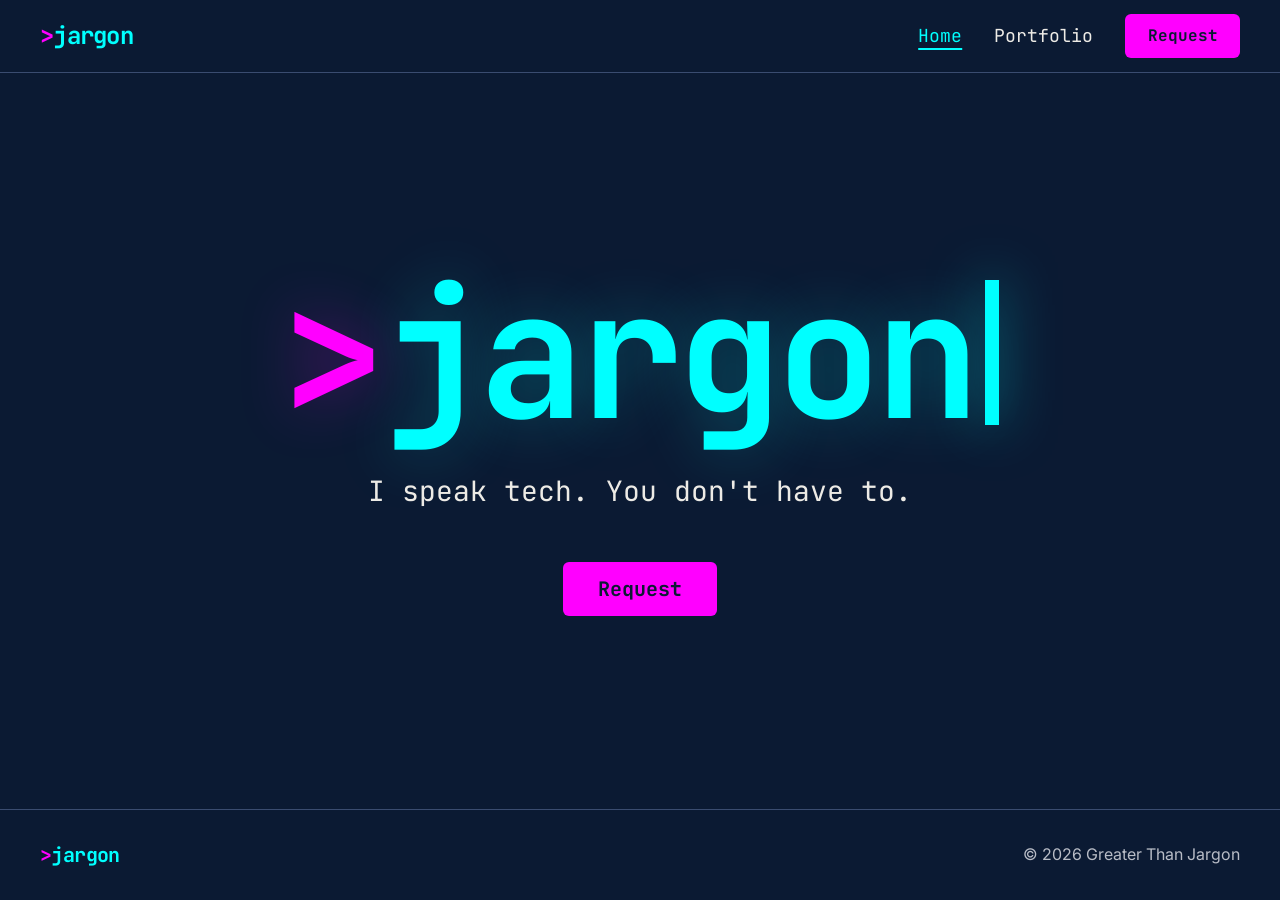
==== greater-than-jargon/index.html @ 858a2253 "Preview: Greater Than Jargon first build Co-Authored-By: Claude Opus 5.5 <noreply@anthropic.com> Cla" ====
<!DOCTYPE html>
<!-- Site designed and built by Greater Than Jargon -->
<html lang="en">
<head>
  <meta charset="utf-8">
  <meta name="viewport" content="width=device-width, initial-scale=1">
  <title>Greater Than Jargon | Websites for Small Businesses, in Plain English</title>
  <meta name="description" content="Greater Than Jargon builds fast, clean websites for small businesses. I speak tech. You don't have to.">
  <!-- PREVIEW ONLY: remove this robots tag at launch -->
  <meta name="robots" content="noindex, nofollow">
  <meta property="og:type" content="website">
  <meta property="og:site_name" content="Greater Than Jargon">
  <meta property="og:title" content="Greater Than Jargon | Websites for Small Businesses, in Plain English">
  <meta property="og:description" content="Greater Than Jargon builds fast, clean websites for small businesses. I speak tech. You don't have to.">
  <!-- PLACEHOLDER share image: make this an absolute URL once the domain is live -->
  <meta property="og:image" content="images/og/greater-than-jargon-share.png">
  <meta property="og:image:width" content="1200">
  <meta property="og:image:height" content="630">
  <meta property="og:image:alt" content="The Greater Than Jargon logo, >jargon, with the slogan: I speak tech. You don't have to.">
  <meta name="twitter:card" content="summary_large_image">
  <meta name="theme-color" content="#0B1A33">
  <link rel="icon" href="favicon.svg" type="image/svg+xml">
  <link rel="icon" href="favicon.png" type="image/png" sizes="32x32">
  <link rel="apple-touch-icon" href="apple-touch-icon.png">
  <link rel="preconnect" href="https://fonts.googleapis.com">
  <link rel="preconnect" href="https://fonts.gstatic.com" crossorigin>
  <link rel="stylesheet" href="https://fonts.googleapis.com/css2?family=Inter:wght@400;600&family=JetBrains+Mono:wght@400;700&display=swap">
  <link rel="stylesheet" href="css/reset.css">
  <link rel="stylesheet" href="css/styles.css">
  <script>document.documentElement.className = "js";</script>
</head>
<body>
  <a class="skip-link" href="#main">Skip to main content</a>

  <header class="site-header">
    <div class="container header-inner">
      <a class="logo header-logo" href="index.html">
        <span aria-hidden="true"><span class="logo-gt">&gt;</span>jargon</span>
        <span class="visually-hidden">Greater Than Jargon home</span>
      </a>
      <button class="nav-toggle" type="button" aria-expanded="false" aria-controls="site-nav">
        <span class="visually-hidden">Menu</span>
        <svg class="icon-open" width="28" height="28" viewBox="0 0 24 24" aria-hidden="true"><path d="M3 6h18M3 12h18M3 18h18" stroke="currentColor" stroke-width="2" stroke-linecap="round"/></svg>
        <svg class="icon-close" width="28" height="28" viewBox="0 0 24 24" aria-hidden="true"><path d="M6 6l12 12M18 6L6 18" stroke="currentColor" stroke-width="2" stroke-linecap="round"/></svg>
      </button>
      <nav id="site-nav" class="site-nav" aria-label="Main">
        <ul class="nav-list">
          <li><a href="index.html" aria-current="page">Home</a></li>
          <li><a href="portfolio.html">Portfolio</a></li>
          <li><a class="button" href="request.html">Request</a></li>
        </ul>
      </nav>
    </div>
  </header>

  <main id="main" class="home">
    <div class="hero">
      <h1 class="logo hero-logo">
        <span aria-hidden="true"><span class="logo-gt">&gt;</span>jargon<span class="cursor"></span></span>
        <span class="visually-hidden">Greater Than Jargon</span>
      </h1>
      <p class="slogan">I speak tech. You don't have to.</p>
      <a class="button button--large" href="request.html">Request</a>
    </div>
  </main>

  <footer class="site-footer">
    <div class="container footer-inner">
      <p class="logo footer-logo"><span aria-hidden="true"><span class="logo-gt">&gt;</span>jargon</span><span class="visually-hidden">Greater Than Jargon</span></p>
      <p class="copyright">© <span data-year>2026</span> Greater Than Jargon</p>
    </div>
  </footer>

  <script src="js/script.js" defer></script>
</body>
</html>
---- greater-than-jargon/css/styles.css ----
/* Greater Than Jargon — site styles. Mobile-first; breakpoints in em. */

:root {
  /* Colors (from the brief) */
  --color-bg: #0B1A33;          /* PLACEHOLDER: swap for the exact logo navy */
  --color-surface: #14264A;
  --color-text: #EDEBE6;        /* off-white, never pure white */
  --color-text-muted: #B8BCC6;
  --color-magenta: #FF00FF;     /* RESERVED: logo ">" and CTA buttons only */
  --color-cyan: #00FFFF;        /* logo "jargon", links, card glow, button hover */
  --color-btn-text: #0B1A33;
  --color-border: #3A4C70;
  --color-error: #FF9C9C;

  /* Type */
  --font-mono: 'JetBrains Mono', ui-monospace, Consolas, monospace;
  --font-body: 'Inter', system-ui, sans-serif;
  --font-size-body: 1.125rem;   /* 18px */
  --font-size-small: 1rem;      /* floor: never below 16px */
  --font-size-h1: clamp(2rem, 1.4rem + 2.6vw, 3rem);
  --font-size-h2: clamp(1.5rem, 1.2rem + 1.2vw, 2rem);
  --line-height-body: 1.6;
  --line-height-heading: 1.2;

  /* Spacing */
  --space-sm: 0.5rem;
  --space-md: 1rem;
  --space-lg: 2rem;
  --space-xl: 4rem;

  /* Shape and depth */
  --radius: 0.75rem;
  --radius-sm: 0.375rem;
  --glow: 0 0 0 1px rgb(0 255 255 / 0.18), 0 0.5rem 2rem rgb(0 255 255 / 0.10);
  --glow-strong: 0 0 0 1px rgb(0 255 255 / 0.55), 0 0.75rem 2.5rem rgb(0 255 255 / 0.28);
  --ease: 0.25s ease;

  /* Layout */
  --container-max: 90rem;
  --gutter: clamp(1rem, 4vw, 2.5rem);
}

/* ---- Base ------------------------------------------------------------ */

html {
  background: var(--color-bg);
  color-scheme: dark;
}

body {
  display: flex;
  flex-direction: column;
  min-height: 100vh;
  min-height: 100dvh;
  background: var(--color-bg);
  color: var(--color-text);
  font-family: var(--font-body);
  font-size: var(--font-size-body);
  line-height: var(--line-height-body);
}

main {
  flex: 1;
}

h1,
h2,
h3 {
  font-family: var(--font-mono);
  font-weight: 700;
  line-height: var(--line-height-heading);
  letter-spacing: -0.02em;
}

h1 { font-size: var(--font-size-h1); }
h2 { font-size: var(--font-size-h2); }

a {
  color: var(--color-cyan);
  text-underline-offset: 0.2em;
}

a:hover {
  text-decoration-thickness: 2px;
}

:focus-visible {
  outline: 3px solid var(--color-cyan);
  outline-offset: 3px;
  border-radius: 2px;
}

::selection {
  background: var(--color-cyan);
  color: var(--color-btn-text);
}

.container {
  width: 100%;
  max-width: var(--container-max);
  margin-inline: auto;
  padding-inline: var(--gutter);
}

.visually-hidden {
  position: absolute !important;
  width: 1px;
  height: 1px;
  padding: 0;
  margin: -1px;
  overflow: hidden;
  clip: rect(0 0 0 0);
  white-space: nowrap;
  border: 0;
}

.skip-link {
  position: absolute;
  top: var(--space-sm);
  left: var(--space-sm);
  z-index: 100;
  padding: var(--space-sm) var(--space-md);
  background: var(--color-cyan);
  color: var(--color-btn-text);
  font-family: var(--font-mono);
  font-weight: 700;
  border-radius: var(--radius-sm);
  transform: translateY(-200%);
}

.skip-link:focus {
  transform: none;
}

/* ---- Logo ------------------------------------------------------------ */

.logo {
  font-family: var(--font-mono);
  font-weight: 700;
  color: var(--color-cyan);
  letter-spacing: -0.03em;
  line-height: 1;
  white-space: nowrap;
}

.logo-gt {
  color: var(--color-magenta);
}

/* ---- Buttons --------------------------------------------------------- */

.button {
  display: inline-flex;
  align-items: center;
  justify-content: center;
  min-height: 2.75rem;
  padding: 0.6em 1.4em;
  background: var(--color-magenta);
  color: var(--color-btn-text);
  font-family: var(--font-mono);
  font-size: 1rem;
  font-weight: 700;
  line-height: 1.2;
  text-decoration: none;
  border-radius: var(--radius-sm);
  transition: background-color var(--ease), transform var(--ease);
}

.button:hover,
.button:focus-visible {
  background: var(--color-cyan);
  text-decoration: none;
}

.button:active {
  transform: translateY(1px);
}

.button[disabled] {
  cursor: progress;
  opacity: 0.75;
}

.button--large {
  font-size: 1.25rem;
  padding: 0.75em 1.75em;
}

/* ---- Header and nav -------------------------------------------------- */

.site-header {
  position: relative;
  border-bottom: 1px solid var(--color-border);
}

.header-inner {
  display: flex;
  align-items: center;
  justify-content: space-between;
  gap: var(--space-md);
  min-height: 4.5rem;
}

.header-logo {
  font-size: 1.5rem;
  text-decoration: none;
  padding-block: var(--space-sm);
}

.nav-toggle {
  display: inline-flex;
  align-items: center;
  justify-content: center;
  width: 2.75rem;
  height: 2.75rem;
  margin-right: -0.5rem;
  color: var(--color-text);
  border-radius: var(--radius-sm);
}

.nav-toggle .icon-close,
.nav-toggle[aria-expanded="true"] .icon-open {
  display: none;
}

.nav-toggle[aria-expanded="true"] .icon-close {
  display: block;
}

/* Without JS the toggle can't work, so show the links inline. */
html:not(.js) .nav-toggle {
  display: none;
}

.site-nav {
  display: none;
}

html:not(.js) .site-nav,
.site-nav.is-open {
  display: block;
}

.site-nav.is-open {
  position: absolute;
  top: 100%;
  left: 0;
  right: 0;
  z-index: 50;
  background: var(--color-bg);
  border-bottom: 1px solid var(--color-border);
  box-shadow: 0 1rem 2rem rgb(0 0 0 / 0.35);
}

.nav-list {
  list-style: none;
  display: flex;
  flex-direction: column;
  gap: var(--space-sm);
  padding: var(--space-md) var(--gutter) var(--space-lg);
}

.nav-list a:not(.button) {
  display: block;
  padding: var(--space-sm) 0;
  color: var(--color-text);
  font-family: var(--font-mono);
  font-size: 1.125rem;
  text-decoration: none;
}

.nav-list a:not(.button):hover,
.nav-list a:not(.button)[aria-current="page"] {
  color: var(--color-cyan);
}

.nav-list a:not(.button)[aria-current="page"] {
  text-decoration: underline;
  text-decoration-thickness: 2px;
  text-underline-offset: 0.35em;
}

.nav-list .button {
  margin-top: var(--space-sm);
  width: 100%;
}

html:not(.js) .nav-list {
  flex-direction: row;
  flex-wrap: wrap;
  align-items: center;
  gap: var(--space-md);
  padding: 0;
}

@media (min-width: 48em) {
  .nav-toggle {
    display: none;
  }

  .site-nav,
  .site-nav.is-open {
    display: block;
    position: static;
    background: none;
    border: 0;
    box-shadow: none;
  }

  .nav-list,
  html:not(.js) .nav-list {
    flex-direction: row;
    align-items: center;
    gap: var(--space-lg);
    padding: 0;
  }

  .nav-list .button {
    margin-top: 0;
    width: auto;
  }
}

/* ---- Footer ---------------------------------------------------------- */

.site-footer {
  border-top: 1px solid var(--color-border);
  padding-block: var(--space-lg);
}

.footer-inner {
  display: flex;
  flex-wrap: wrap;
  align-items: center;
  justify-content: space-between;
  gap: var(--space-sm) var(--space-lg);
}

.footer-logo {
  font-size: 1.25rem;
}

.copyright {
  color: var(--color-text-muted);
  font-size: var(--font-size-small);
}

/* ---- Home ------------------------------------------------------------ */

.home {
  display: grid;
  place-items: center;
  padding: var(--space-xl) var(--gutter);
}

.hero {
  display: flex;
  flex-direction: column;
  align-items: center;
  text-align: center;
}

.hero-logo {
  font-size: clamp(3.75rem, 19vw, 11rem);
  letter-spacing: -0.04em;
  text-shadow: 0 0 0.35em rgb(0 255 255 / 0.25);
}

.hero-logo .logo-gt {
  text-shadow: 0 0 0.35em rgb(255 0 255 / 0.3);
}

/* The one moment of motion: a cursor that blinks a few times, then holds. */
.cursor {
  display: inline-block;
  width: 0.08em;
  height: 0.82em;
  margin-left: 0.06em;
  vertical-align: -0.04em;
  background: var(--color-cyan);
  box-shadow: 0 0 0.3em rgb(0 255 255 / 0.5);
  animation: blink 1.1s steps(1) 6;
}

@keyframes blink {
  50% { opacity: 0; }
}

.slogan {
  margin-top: clamp(1rem, 3vw, 1.75rem);
  font-family: var(--font-mono);
  font-size: clamp(1.125rem, 0.9rem + 1.3vw, 1.75rem);
  line-height: 1.4;
  color: var(--color-text);
  text-wrap: balance;
}

.hero .button {
  margin-top: clamp(2rem, 6vw, 3.25rem);
}

/* ---- Inner page header ----------------------------------------------- */

.page-header {
  padding-top: clamp(2.5rem, 7vw, 4.5rem);
  padding-bottom: var(--space-lg);
}

.page-header .lede {
  max-width: 38em;
  margin-top: var(--space-md);
  color: var(--color-text-muted);
}

/* ---- Portfolio ------------------------------------------------------- */

.portfolio {
  padding-bottom: var(--space-xl);
}

.card-grid {
  list-style: none;
  display: grid;
  grid-template-columns: 1fr;
  gap: clamp(1.25rem, 2.5vw, 2rem);
}

@media (min-width: 36em) { .card-grid { grid-template-columns: repeat(2, 1fr); } }
@media (min-width: 60em) { .card-grid { grid-template-columns: repeat(3, 1fr); } }
@media (min-width: 80em) { .card-grid { grid-template-columns: repeat(4, 1fr); } }

.card {
  position: relative;
  display: flex;
  flex-direction: column;
  height: 100%;
  background: var(--color-surface);
  border-radius: var(--radius);
  box-shadow: var(--glow);
  transition: transform var(--ease), box-shadow var(--ease);
}

.card-image {
  width: 100%;
  aspect-ratio: 16 / 10;
  object-fit: cover;
  object-position: top;
  border-radius: var(--radius) var(--radius) 0 0;
  background: var(--color-bg);
}

.card-body {
  display: flex;
  flex-direction: column;
  gap: 0.25rem;
  padding: var(--space-md) 1.25rem 1.25rem;
}

.card-title {
  font-size: 1.25rem;
  letter-spacing: -0.01em;
}

.card-link {
  font-size: var(--font-size-small);
  font-weight: 600;
}

/* The whole card is clickable; the link stays the one focus stop. */
.card-link::after {
  content: "";
  position: absolute;
  inset: 0;
  border-radius: var(--radius);
}

.card-link:focus-visible {
  outline: none;
}

.card:has(.card-link:focus-visible) {
  outline: 3px solid var(--color-cyan);
  outline-offset: 4px;
}

.card-soon {
  color: var(--color-text-muted);
  font-size: var(--font-size-small);
}

.card:has(.card-link):hover,
.card:has(.card-link:focus-visible) {
  transform: translateY(-4px);
  box-shadow: var(--glow-strong);
}

@media (prefers-reduced-motion: reduce) {
  .card:has(.card-link):hover,
  .card:has(.card-link:focus-visible) {
    transform: none;
  }
}

/* ---- Request form ---------------------------------------------------- */

.request {
  padding-bottom: var(--space-xl);
}

.request-form,
.form-success {
  max-width: 40rem;
}

.field {
  display: flex;
  flex-direction: column;
  gap: 0.375rem;
  margin-bottom: 1.5rem;
}

.field label {
  font-family: var(--font-mono);
  font-weight: 700;
  font-size: 1rem;
}

.optional {
  color: var(--color-text-muted);
  font-weight: 400;
}

.hint {
  color: var(--color-text-muted);
  font-size: var(--font-size-small);
}

.field input,
.field textarea {
  width: 100%;
  min-height: 3rem;
  padding: 0.625rem 0.875rem;
  background: var(--color-surface);
  color: var(--color-text);
  border: 1px solid var(--color-border);
  border-radius: var(--radius-sm);
  font-size: var(--font-size-body);
  transition: border-color var(--ease);
}

.field input:hover,
.field textarea:hover {
  border-color: var(--color-text-muted);
}

.field input:focus-visible,
.field textarea:focus-visible {
  border-color: var(--color-cyan);
  outline-offset: 1px;
}

.field [aria-invalid="true"] {
  border-color: var(--color-error);
}

.field-error,
.form-status {
  color: var(--color-error);
  font-size: var(--font-size-small);
}

.field-error:empty,
.form-status:empty {
  display: none;
}

.field-error::before {
  content: "Error: ";
  font-weight: 600;
}

.form-actions {
  margin-top: var(--space-lg);
}

.cf-turnstile {
  min-height: 65px;
}

.form-status {
  margin-top: var(--space-md);
}

/* Honeypot: off-screen, not display:none, so bots still see it. */
.hp {
  position: absolute;
  left: -9999px;
  width: 1px;
  height: 1px;
  overflow: hidden;
}

.form-success {
  padding: var(--space-lg);
  background: var(--color-surface);
  border-radius: var(--radius);
  box-shadow: var(--glow);
}

.form-success p {
  margin-top: var(--space-md);
}

.form-success:focus {
  outline: none;
}

.form-success:focus-visible {
  outline: 3px solid var(--color-cyan);
}
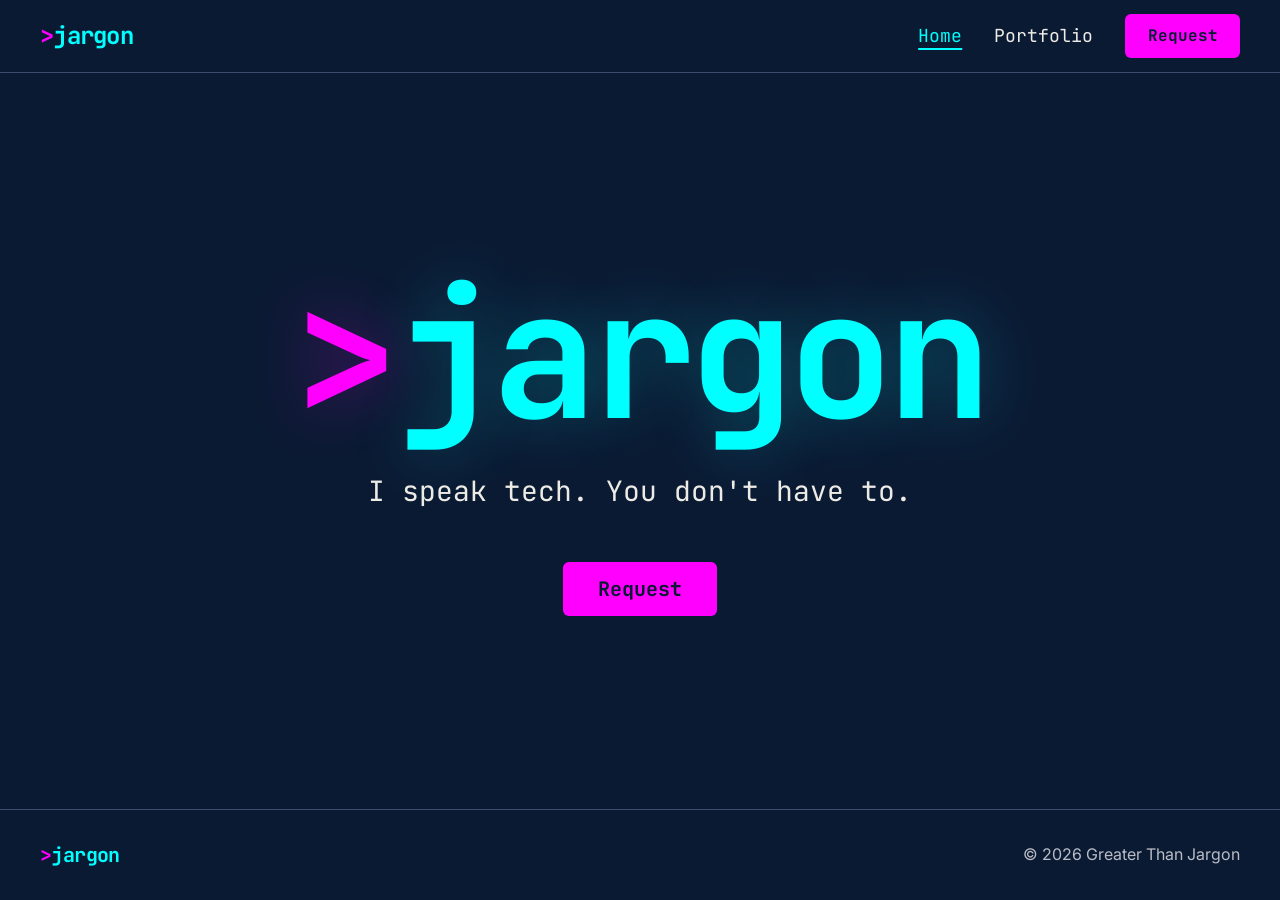
==== commit e543803f: "Preview: Greater Than Jargon, remove logo cursor Co-Authored-By: Claude Opus 5.5 <noreply@anthropic." ====
--- a/greater-than-jargon/index.html
+++ b/greater-than-jargon/index.html
@@ -56,7 +56,7 @@
   <main id="main" class="home">
     <div class="hero">
       <h1 class="logo hero-logo">
-        <span aria-hidden="true"><span class="logo-gt">&gt;</span>jargon<span class="cursor"></span></span>
+        <span aria-hidden="true"><span class="logo-gt">&gt;</span>jargon</span>
         <span class="visually-hidden">Greater Than Jargon</span>
       </h1>
       <p class="slogan">I speak tech. You don't have to.</p>
--- a/greater-than-jargon/css/styles.css
+++ b/greater-than-jargon/css/styles.css
@@ -370,22 +370,6 @@
   text-shadow: 0 0 0.35em rgb(255 0 255 / 0.3);
 }
 
-/* The one moment of motion: a cursor that blinks a few times, then holds. */
-.cursor {
-  display: inline-block;
-  width: 0.08em;
-  height: 0.82em;
-  margin-left: 0.06em;
-  vertical-align: -0.04em;
-  background: var(--color-cyan);
-  box-shadow: 0 0 0.3em rgb(0 255 255 / 0.5);
-  animation: blink 1.1s steps(1) 6;
-}
-
-@keyframes blink {
-  50% { opacity: 0; }
-}
-
 .slogan {
   margin-top: clamp(1rem, 3vw, 1.75rem);
   font-family: var(--font-mono);
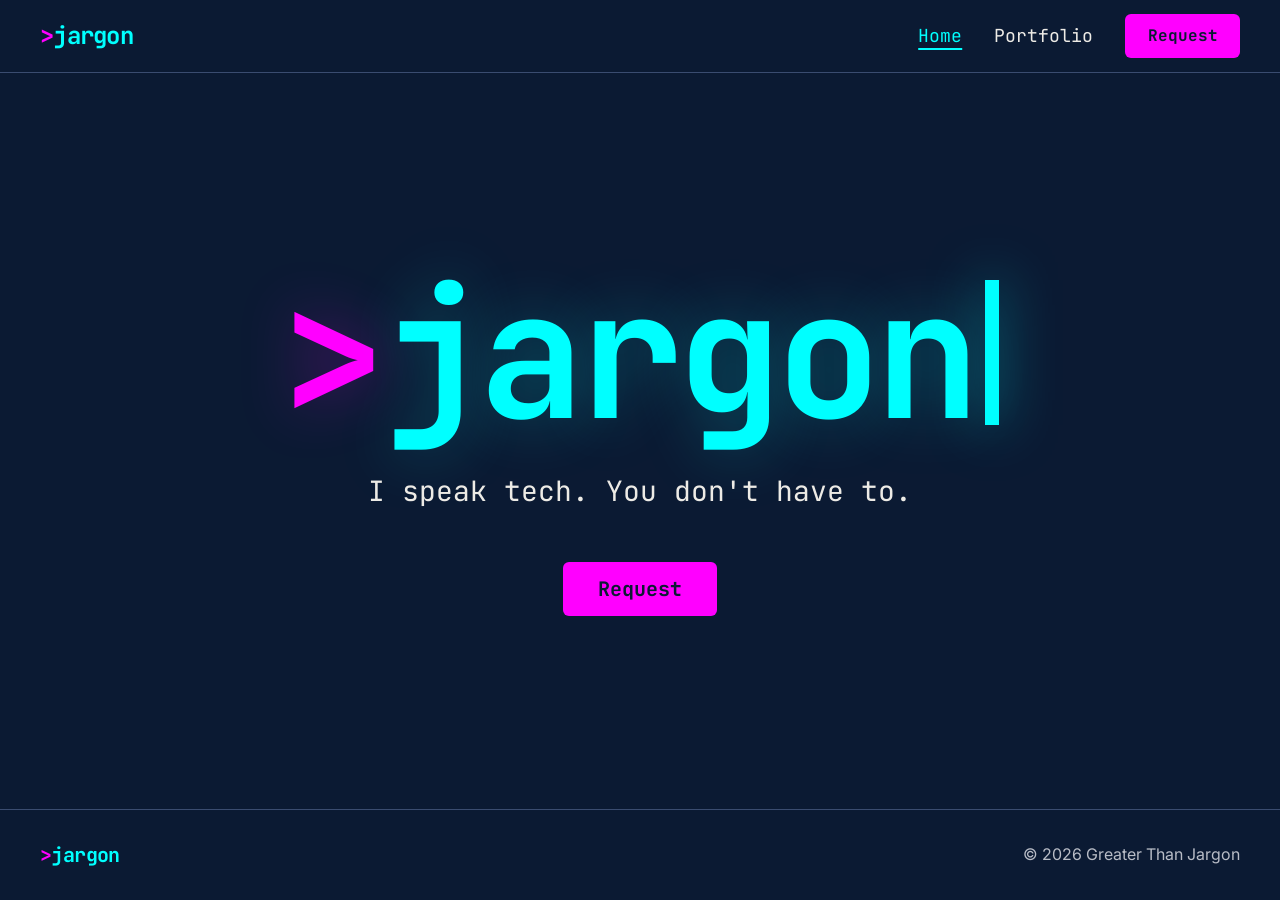
==== commit 9abceb19: "Preview: Greater Than Jargon, restore logo cursor Co-Authored-By: Claude Opus 5.5 <noreply@anthropic" ====
--- a/greater-than-jargon/index.html
+++ b/greater-than-jargon/index.html
@@ -56,7 +56,7 @@
   <main id="main" class="home">
     <div class="hero">
       <h1 class="logo hero-logo">
-        <span aria-hidden="true"><span class="logo-gt">&gt;</span>jargon</span>
+        <span aria-hidden="true"><span class="logo-gt">&gt;</span>jargon<span class="cursor"></span></span>
         <span class="visually-hidden">Greater Than Jargon</span>
       </h1>
       <p class="slogan">I speak tech. You don't have to.</p>
--- a/greater-than-jargon/css/styles.css
+++ b/greater-than-jargon/css/styles.css
@@ -370,6 +370,22 @@
   text-shadow: 0 0 0.35em rgb(255 0 255 / 0.3);
 }
 
+/* The one moment of motion: a cursor that blinks a few times, then holds. */
+.cursor {
+  display: inline-block;
+  width: 0.08em;
+  height: 0.82em;
+  margin-left: 0.06em;
+  vertical-align: -0.04em;
+  background: var(--color-cyan);
+  box-shadow: 0 0 0.3em rgb(0 255 255 / 0.5);
+  animation: blink 1.1s steps(1) 6;
+}
+
+@keyframes blink {
+  50% { opacity: 0; }
+}
+
 .slogan {
   margin-top: clamp(1rem, 3vw, 1.75rem);
   font-family: var(--font-mono);
